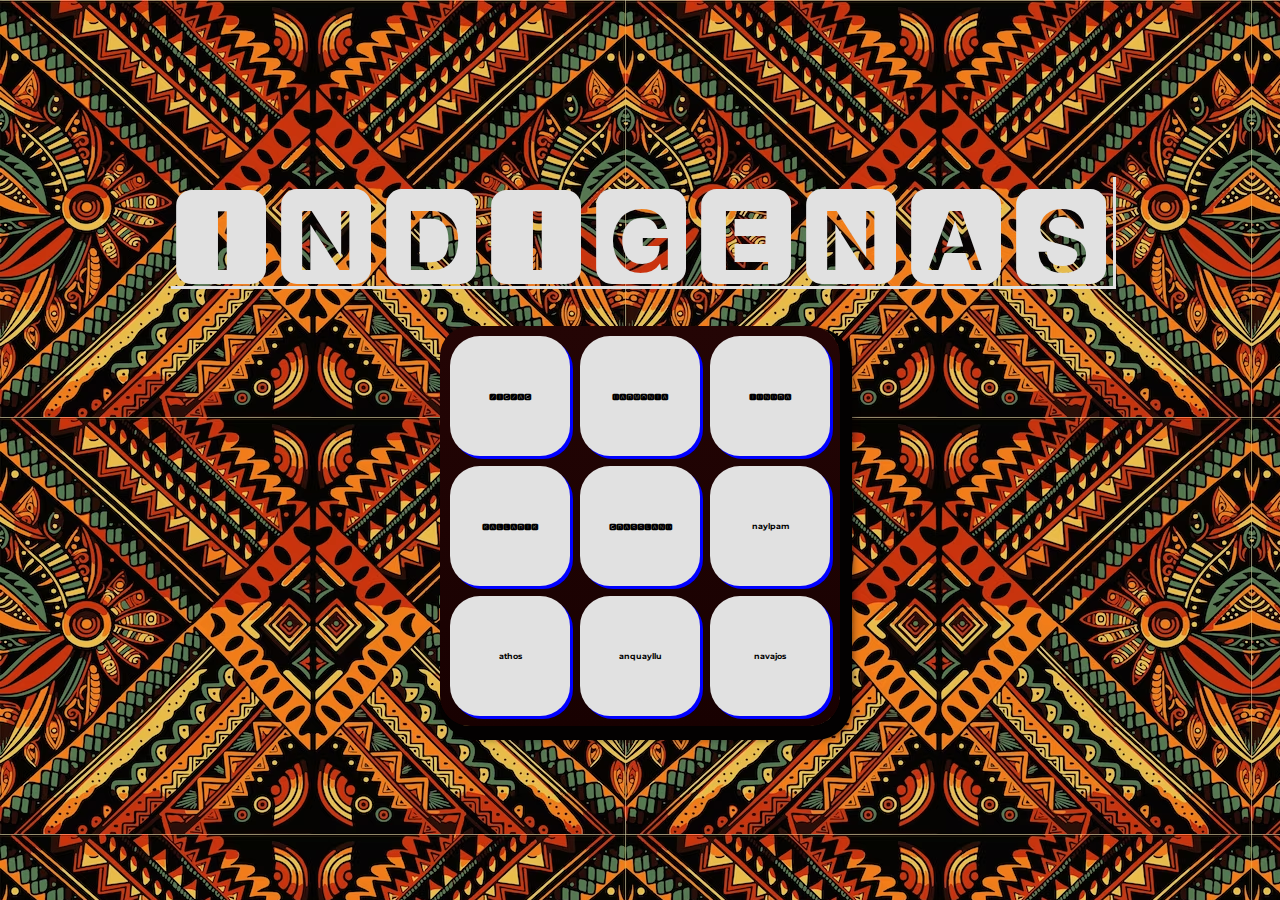
==== index.html @ d27a7f27 "e" ====
<!DOCTYPE html>
<html lang="pt-BR">
<head>
    <meta charset="UTF-8">
    <meta http-equiv="X-UA-Compatible" content="IE=edge">
    <meta name="viewport" content="width=device-width, initial-scale=1.0">

    <title>Alura MIDI</title>

    <link rel="preconnect" href="https://fonts.googleapis.com">
    <link rel="preconnect" href="https://fonts.gstatic.com" crossorigin>
    <link href="https://fonts.googleapis.com/css2?family=Montserrat:wght@500;600&display=swap" rel="stylesheet">

    <link rel="icon" type="image/png" href="images/bateria.png">
    <link rel="stylesheet" href="css/reset.css">
    <link rel="stylesheet" href="css/estilos.css">

</head>
<body>

    <h1>🅸🅽🅳🅸🅶🅴🅽🅰🆂 </h1>

    <section class="teclado">
        <button class="tecla tecla_pom">🆉🅸🅶🆉🅰🅶</button>
        <button class="tecla tecla_clap">🅷🅰🆁🅼🅾🅽🅸🅰</button>
        <button class="tecla tecla_tim">🆃🆄🅽🅳🆁🅰</button>

        <button class="tecla tecla_puff">🅺🅰🅻🅻🅰🆁🅸🅺</button>
        <button class="tecla tecla_splash">🅶🆁🅰🆂🆂🅻🅰🅽🅳</button>
        <button class="tecla tecla_toim">naylpam</button>

        <button class="tecla tecla_psh">athos</button>
        <button class="tecla tecla_tic">anquayllu</button>
        <button class="tecla tecla_tom">navajos</button>
    </section>

    <audio src="sounds/Atipak Christian - original sound - atipakchristian (6).mp3" id="som_tecla_pom"></audio>
    <audio src="sounds/Atipak Christian - original sound - atipakchristian (5).mp3" id="som_tecla_clap"></audio>
    <audio src="sounds/Atipak Christian - Tundra.mp3" id="som_tecla_tim"></audio>
    <audio src="sounds/Atipak Christian - original sound - atipakchristian (9).mp3" id="som_tecla_puff"></audio>
    <audio src="sounds/sounds/Atipak Christian - original sound - atipakchristian (1) (2).mp3" id="som_tecla_splash"></audio>
    <audio src="sounds/Atipak Christian - original sound - atipakchristian (4).mp3" id= "som_tecla_toim"></audio>
    <audio src="sounds/Atipak Christian - original sound - atipakchristian (3).mp3"id="som_tecla_psh"></audio>
    <audio src="sounds/Atipak Christian - original sound - atipakchristian (8).mp3" id="som_tecla_tic"></audio>
    <audio src="sounds/Atipak Christian - original sound - atipakchristian (13).mp3" id="som_tecla_tom"></audio>

    <script src="main.js"> </script>
</body>
</html>
---- css/estilos.css ----
:root {
  --preto: #290a0a;
  --vermelha: #33050a;
  --vermelha-escura: #af303f;
 --branca: rgb(225, 225,225);
 --luz: rgb(229, 255, 0);
 --rosa: #FF00FF;
 --roxo:rgb(128, 0, 128);
 --azul:rgb(0, 0, 255);
}

body {
  align-items: center;
  background-image: url("../images/fundo-de-patchwork-africano-com-design-tradicional-de-motivo-africano_41901-1861\ \(1\).jpg");
  display: flex;
  justify-content: center;
  flex-direction: column;
  font-family: 'Montserrat', sans-serif;
  min-height: 100vh;
}

h1 {
  color: var(--branca);
  box-shadow: 3px 3px 0 var(--branca);
  margin-bottom: 40px;
  font-size:7rem;
  font
}

.teclado {
  background: linear-gradient(to bottom, #240505 0%,#180101 100%);
  box-shadow: 6px 8px 0 6px #030101, 10px 10px 10px #000;
  border-radius: 30px;
  display: grid;
  gap: 10px;
  grid-template-columns: repeat(3, 1fr);
  padding: 10px;
}

.tecla {
  background-color: var(--branca);
  border-radius: 30px;
  box-shadow: 3px 3px 0 var(--azul);
  color: var(--preta);
  cursor: pointer;
  height: 120px;
  font-size: 0.50em;
  font-weight: bold;
  line-height: 120px;
  text-align: center;
  width: 120px;
}

.tecla.ativa,
.tecla:active {
  background-color: var(--vermelha);
  border: 4px solid  var(--vermelha);
  box-shadow: 3px 3px 0 var(--vermelha-escura) inset;
  color: var(--branca);
  outline: none;
}

.tecla.focus,
.tecla:focus {
  outline: none;
  box-shadow: 1px 1px 10px var(--luz);
}

.tecla.active:focus,
.tecla:active:focus {
  box-shadow: 3px 3px 0 var(--vermelha-escura) inset, 1px 1px 10px var(--luz);
}
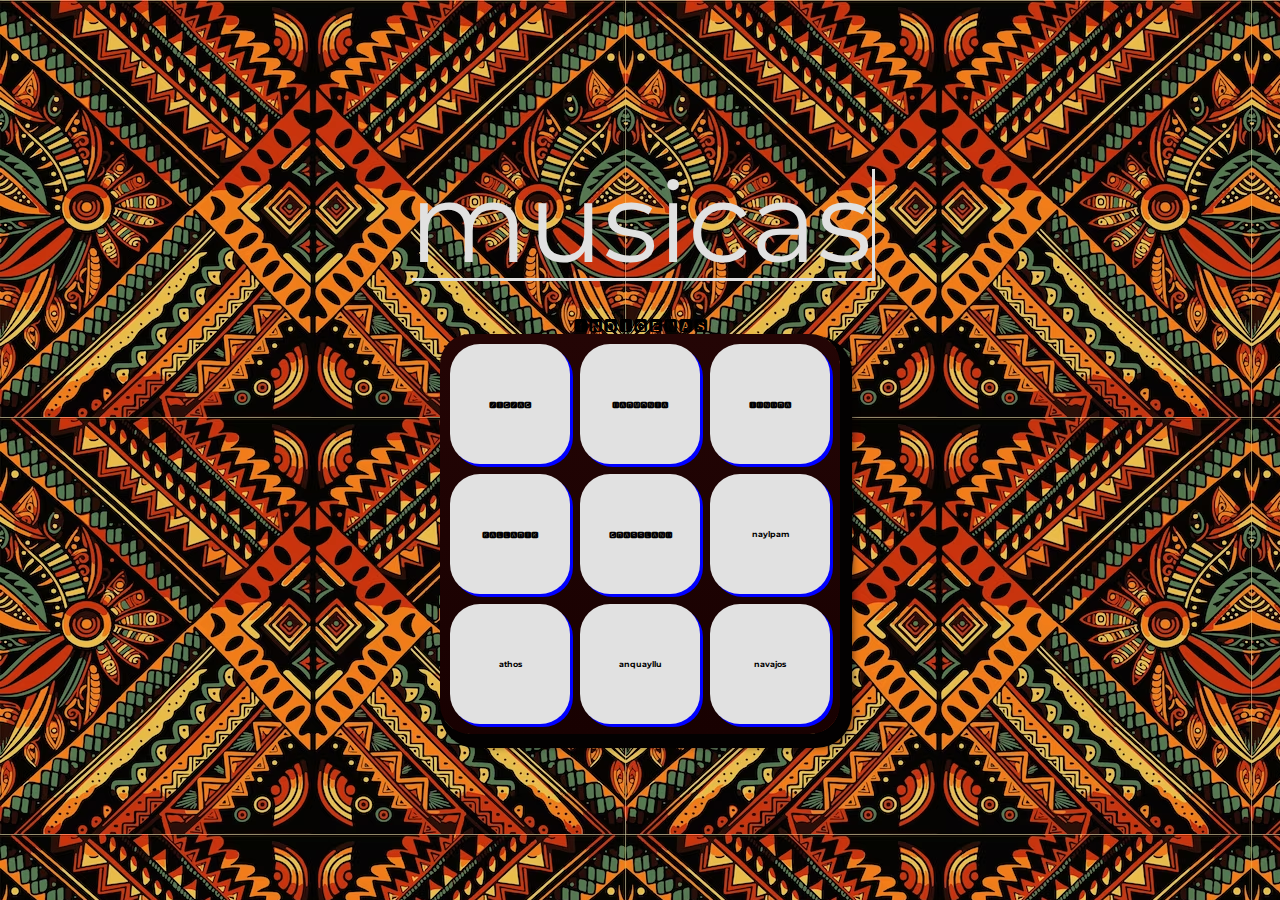
==== commit 96b53928: "fd" ====
--- a/index.html
+++ b/index.html
@@ -17,8 +17,8 @@
 
 </head>
 <body>
-
-    <h1>🅸🅽🅳🅸🅶🅴🅽🅰🆂 </h1>
+    <h1>musicas</h1>
+    <h2>🅸🅽🅳🅸🅶🅴🅽🅰🆂 </h2>
 
     <section class="teclado">
         <button class="tecla tecla_pom">🆉🅸🅶🆉🅰🅶</button>
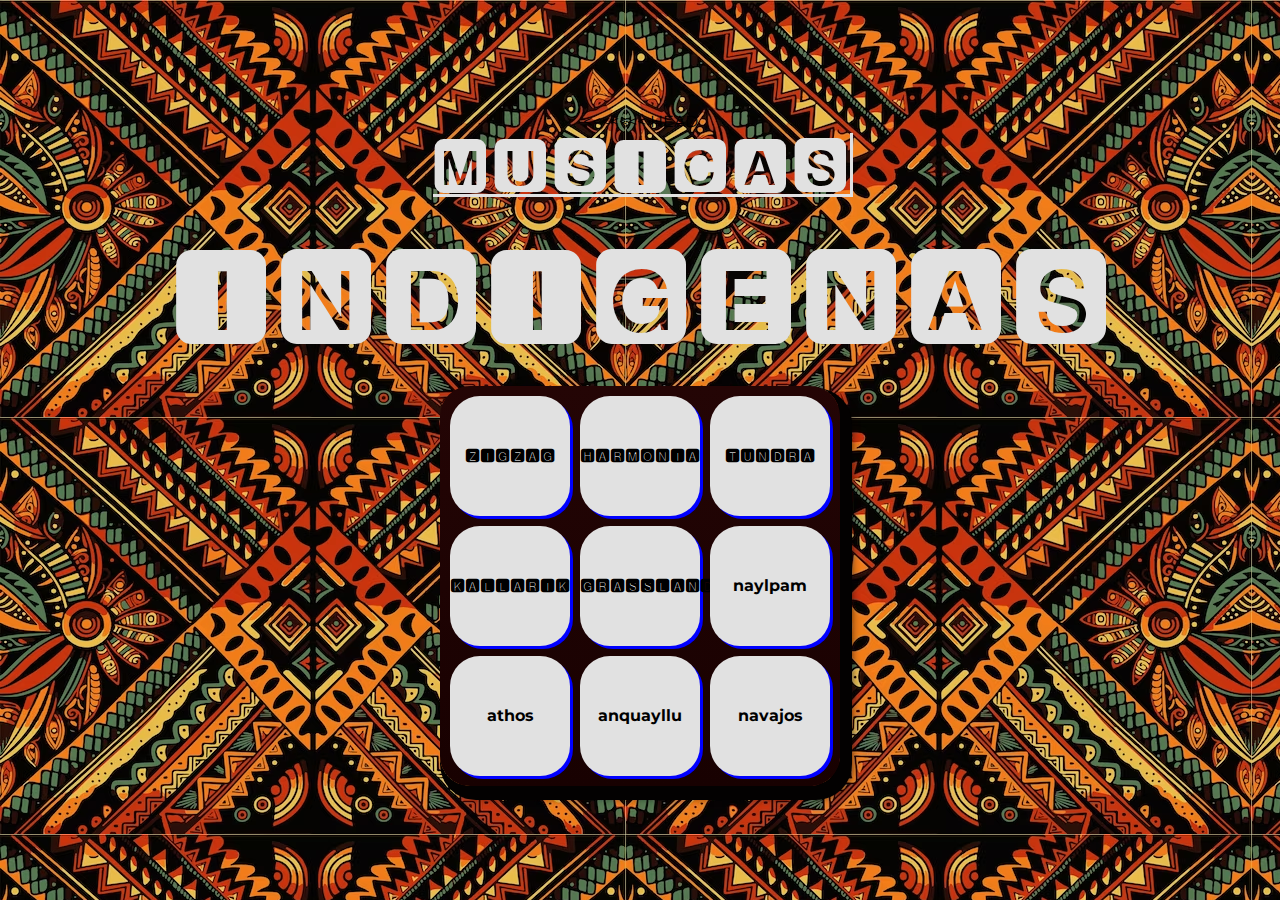
==== commit bdb17396: "hdh" ====
--- a/index.html
+++ b/index.html
@@ -17,7 +17,8 @@
 
 </head>
 <body>
-    <h1>musicas</h1>
+<<<<<<< HEAD
+    <h1>🅼🆄🆂🅸🅲🅰🆂</h1>
     <h2>🅸🅽🅳🅸🅶🅴🅽🅰🆂 </h2>
 
     <section class="teclado">
--- a/css/estilos.css
+++ b/css/estilos.css
@@ -23,8 +23,14 @@
   color: var(--branca);
   box-shadow: 3px 3px 0 var(--branca);
   margin-bottom: 40px;
+  font-size:4rem;
+  font
+}
+h2 {
+  color: var(--branca);
+  margin-bottom: 40px;
   font-size:7rem;
-  font
+  
 }
 
 .teclado {
@@ -44,7 +50,7 @@
   color: var(--preta);
   cursor: pointer;
   height: 120px;
-  font-size: 0.50em;
+  font-size: 1em;
   font-weight: bold;
   line-height: 120px;
   text-align: center;
@@ -53,9 +59,9 @@
 
 .tecla.ativa,
 .tecla:active {
-  background-color: var(--vermelha);
-  border: 4px solid  var(--vermelha);
-  box-shadow: 3px 3px 0 var(--vermelha-escura) inset;
+  background-color: var(--preta);
+  border: 4px solid  var(--preta);
+  box-shadow: 3px 3px 0 var(--azul) inset;
   color: var(--branca);
   outline: none;
 }
@@ -68,5 +74,5 @@
 
 .tecla.active:focus,
 .tecla:active:focus {
-  box-shadow: 3px 3px 0 var(--vermelha-escura) inset, 1px 1px 10px var(--luz);
+  box-shadow: 3px 3px 0 var(--azul) inset, 1px 1px 10px var(--luz);
 }
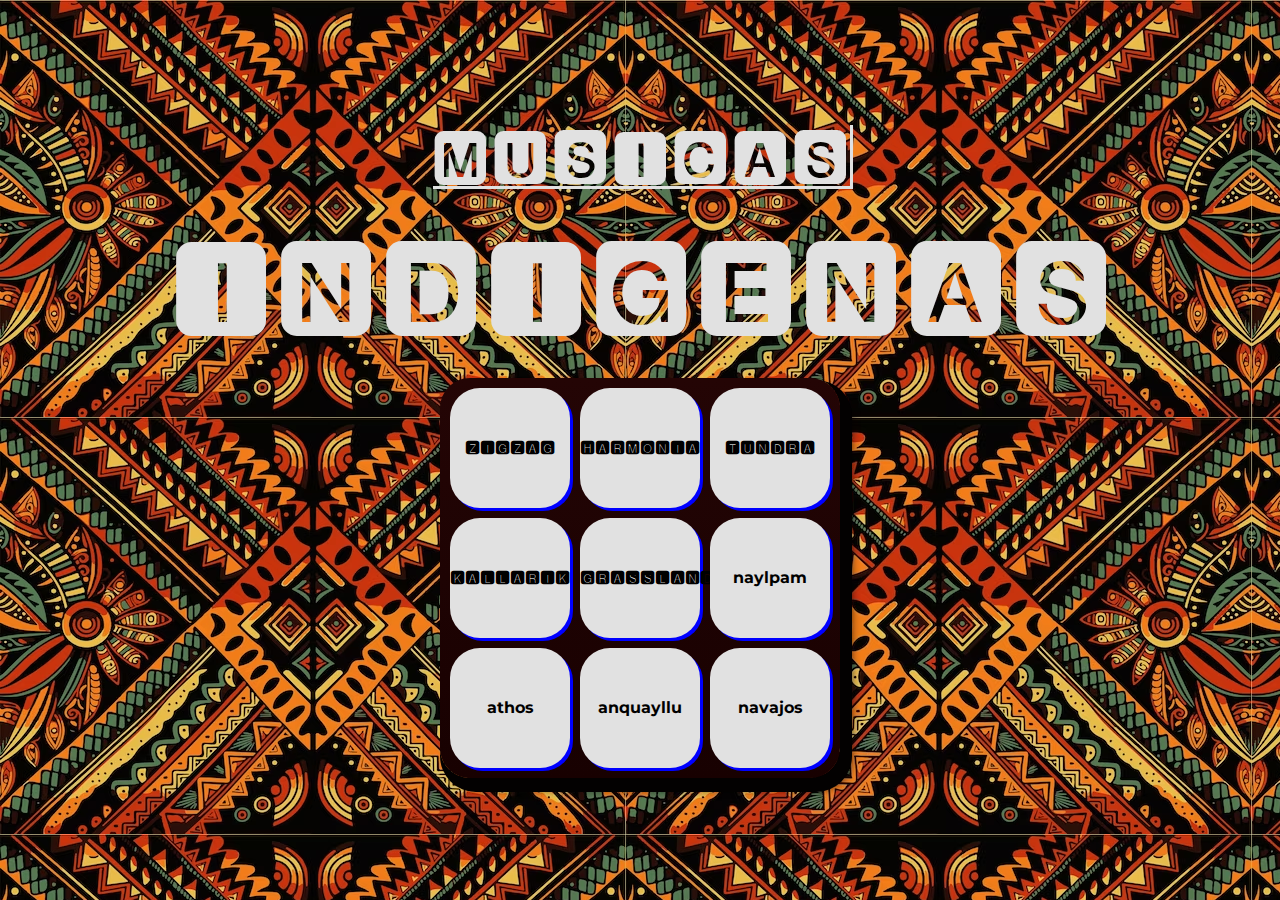
==== commit 94005089: "h" ====
--- a/index.html
+++ b/index.html
@@ -17,7 +17,6 @@
 
 </head>
 <body>
-<<<<<<< HEAD
     <h1>🅼🆄🆂🅸🅲🅰🆂</h1>
     <h2>🅸🅽🅳🅸🅶🅴🅽🅰🆂 </h2>
 
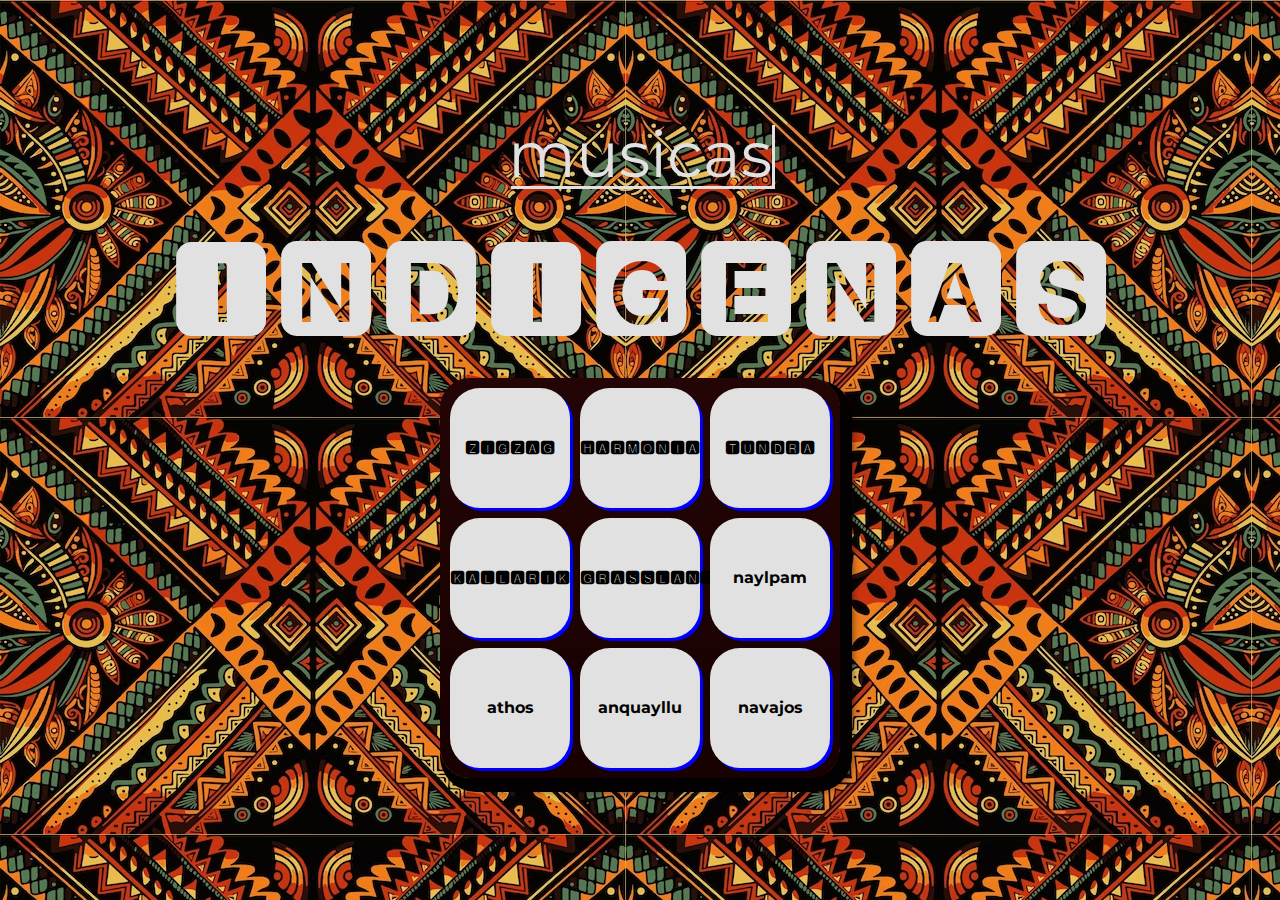
==== commit a73e1a9e: "j" ====
--- a/index.html
+++ b/index.html
@@ -17,7 +17,7 @@
 
 </head>
 <body>
-    <h1>🅼🆄🆂🅸🅲🅰🆂</h1>
+    <h1>musicas</h1>
     <h2>🅸🅽🅳🅸🅶🅴🅽🅰🆂 </h2>
 
     <section class="teclado">
@@ -38,7 +38,7 @@
     <audio src="sounds/Atipak Christian - original sound - atipakchristian (5).mp3" id="som_tecla_clap"></audio>
     <audio src="sounds/Atipak Christian - Tundra.mp3" id="som_tecla_tim"></audio>
     <audio src="sounds/Atipak Christian - original sound - atipakchristian (9).mp3" id="som_tecla_puff"></audio>
-    <audio src="sounds/sounds/Atipak Christian - original sound - atipakchristian (1) (2).mp3" id="som_tecla_splash"></audio>
+    <audio src="sounds/Atipak Christian - original sound - atipakchristian (1) (2).mp3" id="som_tecla_splash"></audio>
     <audio src="sounds/Atipak Christian - original sound - atipakchristian (4).mp3" id= "som_tecla_toim"></audio>
     <audio src="sounds/Atipak Christian - original sound - atipakchristian (3).mp3"id="som_tecla_psh"></audio>
     <audio src="sounds/Atipak Christian - original sound - atipakchristian (8).mp3" id="som_tecla_tic"></audio>
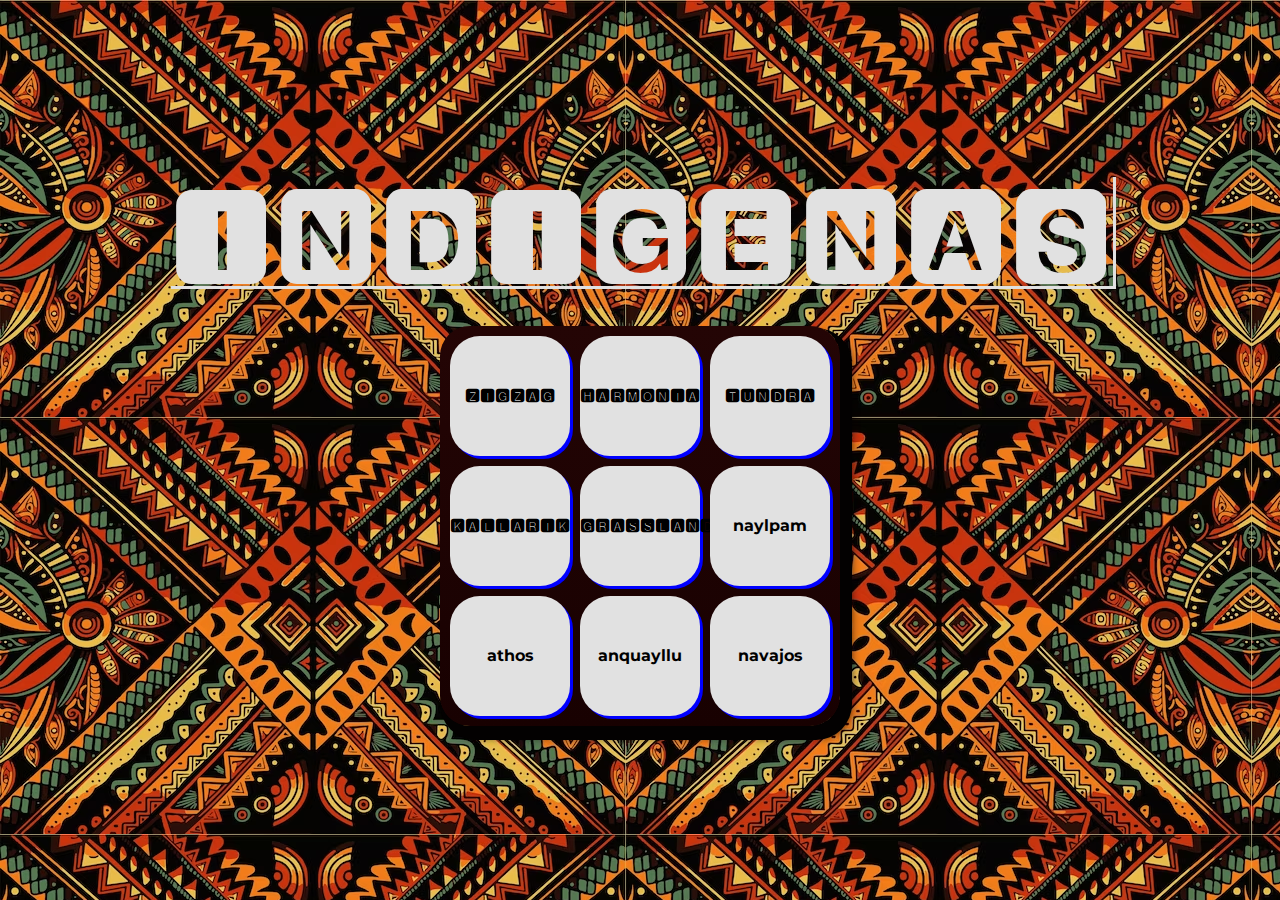
==== commit 5e9e94a2: "jj" ====
--- a/index.html
+++ b/index.html
@@ -17,8 +17,8 @@
 
 </head>
 <body>
-    <h1>musicas</h1>
-    <h2>🅸🅽🅳🅸🅶🅴🅽🅰🆂 </h2>
+    
+    <h1>🅸🅽🅳🅸🅶🅴🅽🅰🆂 </h1>
 
     <section class="teclado">
         <button class="tecla tecla_pom">🆉🅸🅶🆉🅰🅶</button>
--- a/css/estilos.css
+++ b/css/estilos.css
@@ -23,15 +23,10 @@
   color: var(--branca);
   box-shadow: 3px 3px 0 var(--branca);
   margin-bottom: 40px;
-  font-size:4rem;
+  font-size:7rem;
   font
 }
-h2 {
-  color: var(--branca);
-  margin-bottom: 40px;
-  font-size:7rem;
-  
-}
+
 
 .teclado {
   background: linear-gradient(to bottom, #240505 0%,#180101 100%);
